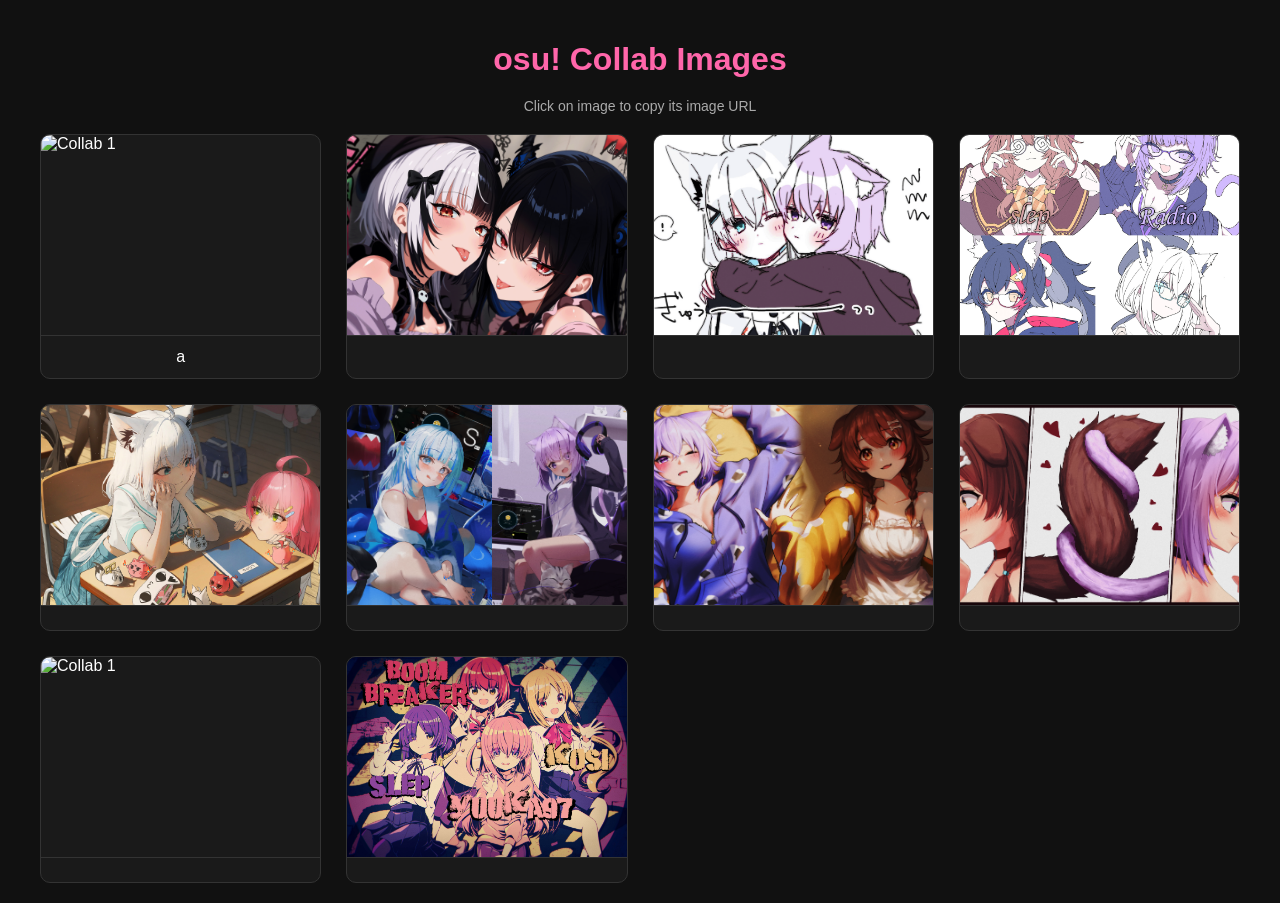
==== index.html @ 00c836ff "a" ====
<!DOCTYPE html>
<html lang="en">
<head>
  <meta charset="UTF-8" />
  <meta name="viewport" content="width=device-width, initial-scale=1.0" />
  <title>osu! Collab Images</title>
  <link rel="icon" type="image/x-icon" href="icons/U+2630(pink) small.ico">
  <style>
    body {
      font-family: sans-serif;
      background: #111;
      color: #fff;
      margin: 0;
      padding: 20px;
    }
    h1 {
      text-align: center;
      margin-bottom: 20px;
      color: #ff66aa;
    }
    .instructions {
      text-align: center;
      margin-bottom: 20px;
      color: #aaa;
      font-size: 14px;
    }
    .gallery {
      display: grid;
      grid-template-columns: repeat(auto-fill, minmax(280px, 1fr));
      gap: 25px;
      max-width: 1200px;
      margin: 0 auto;
    }
    .image-card {
      background: #1a1a1a;
      border-radius: 10px;
      overflow: hidden;
      transition: transform 0.2s ease, box-shadow 0.2s ease;
      border: 1px solid #333;
    }
    .image-card:hover {
      transform: translateY(-0px);
      box-shadow: 0 5px 15px rgba(255, 102, 170, 0.2);
      border-color: #ff66aa;
    }
    .image-container {
      width: 100%;
      height: 200px;
      overflow: hidden;
      display: flex;
      align-items: center;
      justify-content: center;
    }
    .image-container img {
      width: 100%;
      height: 100%;
      object-fit: cover;
      cursor: pointer;
      transition: transform 0.3s ease;
    }
    .image-card:hover .image-container img {
      transform: scale(1.00);
    }
    .image-title {
      padding: 12px 15px;
      text-align: center;
      font-weight: 500;
      border-top: 1px solid #333;
    }
    .copy-notification {
      position: fixed;
      top: 20px;
      left: 50%;
      transform: translateX(-50%);
      background: rgba(0, 0, 0, 0.9);
      color: white;
      padding: 12px 25px;
      border-radius: 5px;
      border: 1px solid #ff66aa;
      opacity: 0;
      transition: opacity 0.3s;
      z-index: 100;
      font-size: 14px;
    }
    .copy-notification.show {
      opacity: 1;
    }
  </style>
</head>
<body>
  <h1>osu! Collab Images</h1>
  <div class="instructions">Click on image to copy its image URL</div>

  <div class="gallery">

     <div class="image-card">
          <div class="image-container">
            <img src="images/11.png" alt="Collab 1">
          </div>
          <div class="image-title">a</div>
        </div>  

     <div class="image-card">
          <div class="image-container">
            <img src="images/9.png" alt="Collab 1">
          </div>
          <div class="image-title"></div>
        </div>  
    
     <div class="image-card">
          <div class="image-container">
            <img src="images/8.png" alt="Collab 1">
          </div>
          <div class="image-title"></div>
        </div>    
    
    <div class="image-card">
      <div class="image-container">
        <img src="images/7.jpg" alt="Collab 1">
      </div>
      <div class="image-title"></div>
    </div>

    <div class="image-card">
     <div class="image-container">
       <img src="images/6.jpg" alt="Collab 1">
     </div>
     <div class="image-title"></div>
   </div>
   
   <div class="image-card">
     <div class="image-container">
       <img src="images/5.png" alt="Collab 1">
     </div>
     <div class="image-title"></div>
   </div>
   
   <div class="image-card">
     <div class="image-container">
       <img src="images/4.png" alt="Collab 1">
     </div>
     <div class="image-title"></div>
   </div>
   
   <div class="image-card">
     <div class="image-container">
       <img src="images/3.png" alt="Collab 1">
     </div>
     <div class="image-title"></div>
   </div>
   
   <div class="image-card">
     <div class="image-container">
       <img src="images/2.png" alt="Collab 1">
     </div>
     <div class="image-title"></div>
   </div>
   
   <div class="image-card">
     <div class="image-container">
       <img src="images/1.jpg" alt="Collab 1">
     </div>
     <div class="image-title"></div>
   </div>
   

  </div>
  
  <div class="copy-notification" id="copyNotification">Image URL copied to clipboard!</div>

  <script>
    document.querySelectorAll('.image-container img').forEach(img => {
      img.addEventListener('click', () => {
        navigator.clipboard.writeText(img.src).then(() => {
          const notification = document.getElementById('copyNotification');
          notification.classList.add('show');
          setTimeout(() => {
            notification.classList.remove('show');
          }, 2000);
        }).catch(err => {
          console.error('Failed to copy: ', err);
        });
      });
    });
  </script>
</body>
</html>
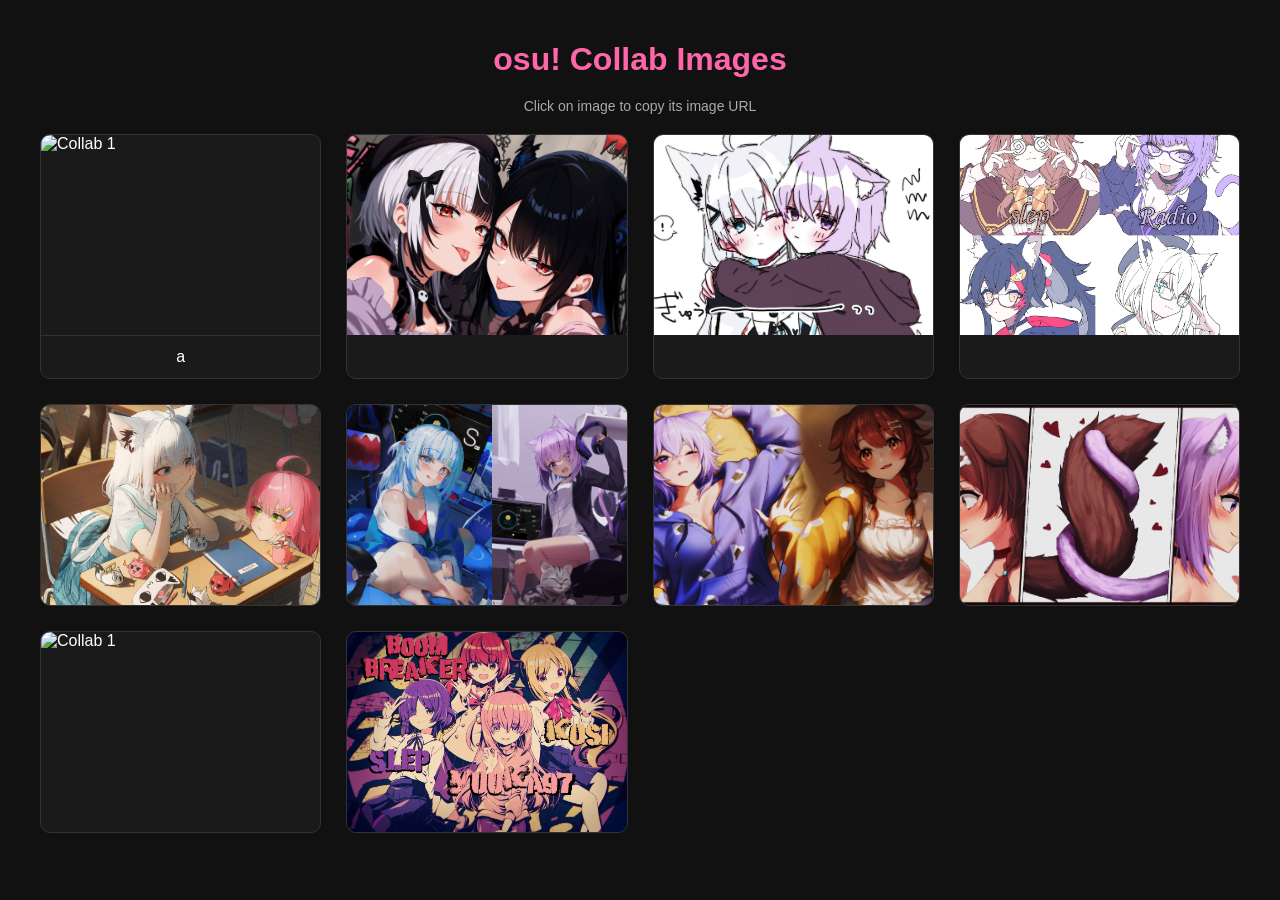
==== commit 08b00658: "Update index.html" ====
--- a/index.html
+++ b/index.html
@@ -67,6 +67,10 @@
       font-weight: 500;
       border-top: 1px solid #333;
     }
+
+    .image-title:empty {
+  display: none;
+}
     .copy-notification {
       position: fixed;
       top: 20px;
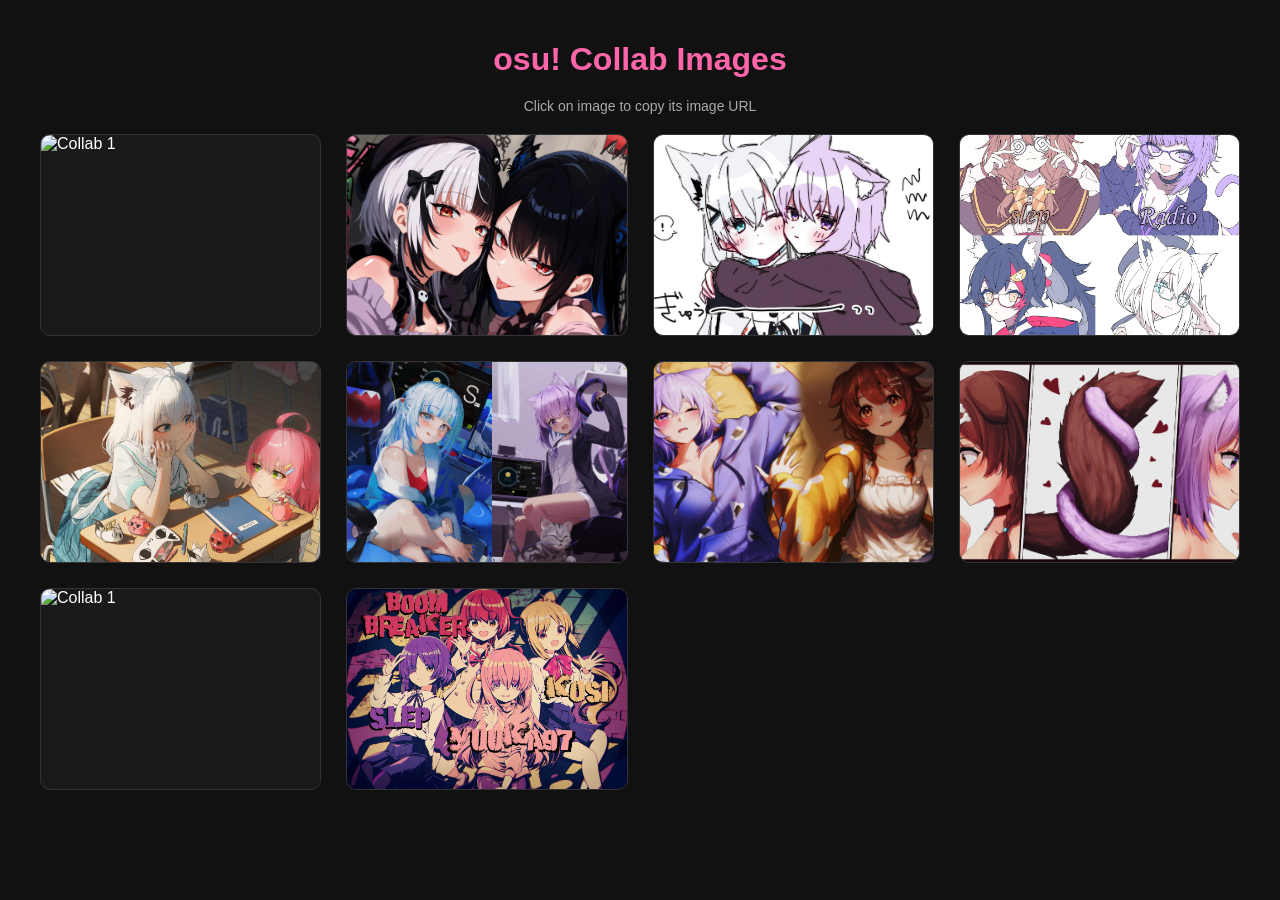
==== commit 27a6c248: "Update index.html" ====
--- a/index.html
+++ b/index.html
@@ -101,7 +101,7 @@
           <div class="image-container">
             <img src="images/11.png" alt="Collab 1">
           </div>
-          <div class="image-title">a</div>
+          <div class="image-title"></div>
         </div>  
 
      <div class="image-card">
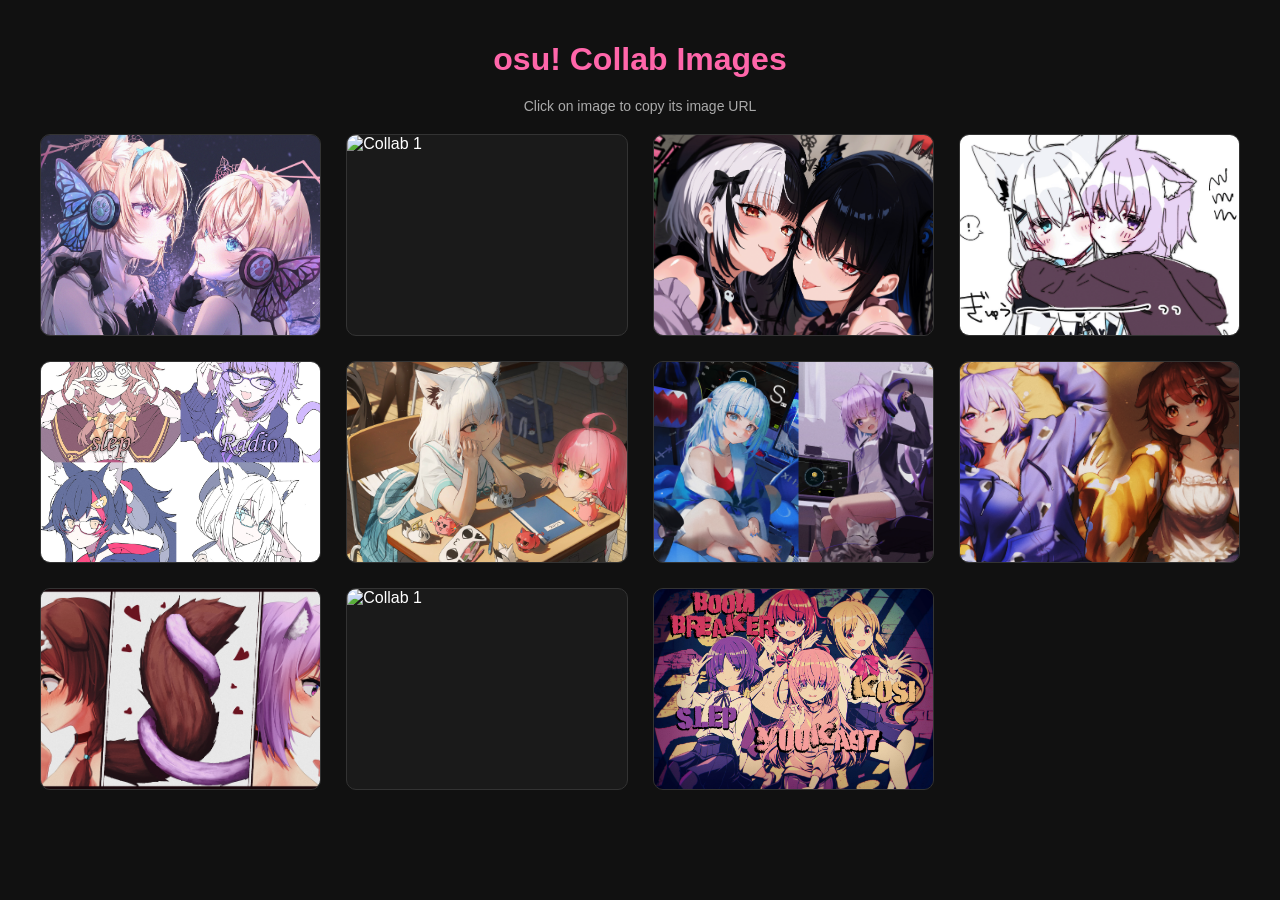
==== commit e0e2b934: "Add new image to gallery in index.html" ====
--- a/index.html
+++ b/index.html
@@ -99,6 +99,13 @@
 
      <div class="image-card">
           <div class="image-container">
+            <img src="images/12.jpg" alt="Collab 1">
+          </div>
+          <div class="image-title"></div>
+        </div> 
+    
+     <div class="image-card">
+          <div class="image-container">
             <img src="images/11.png" alt="Collab 1">
           </div>
           <div class="image-title"></div>
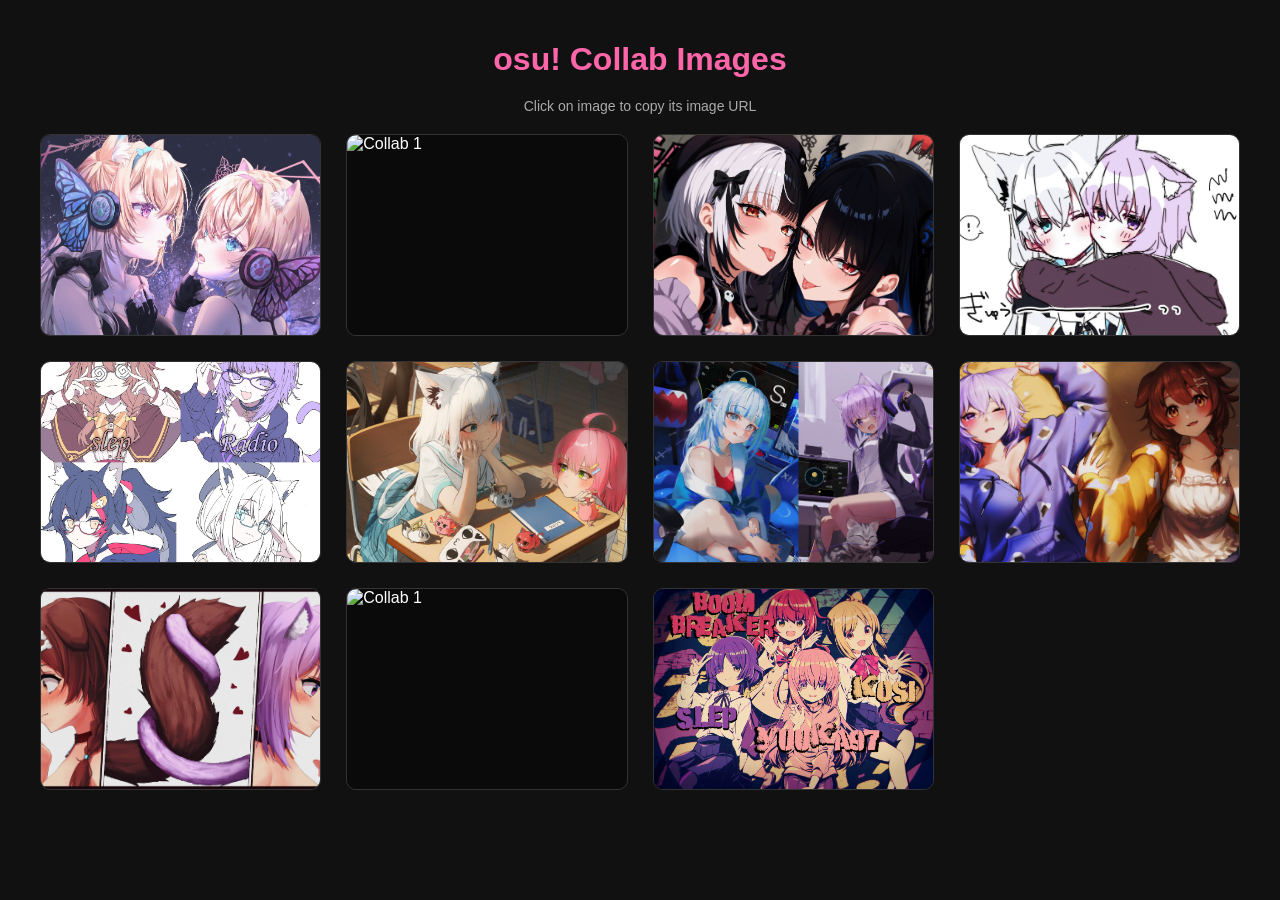
==== commit 5ed2999b: "add emotes page and fix css" ====
--- a/index.html
+++ b/index.html
@@ -5,91 +5,7 @@
   <meta name="viewport" content="width=device-width, initial-scale=1.0" />
   <title>osu! Collab Images</title>
   <link rel="icon" type="image/x-icon" href="icons/U+2630(pink) small.ico">
-  <style>
-    body {
-      font-family: sans-serif;
-      background: #111;
-      color: #fff;
-      margin: 0;
-      padding: 20px;
-    }
-    h1 {
-      text-align: center;
-      margin-bottom: 20px;
-      color: #ff66aa;
-    }
-    .instructions {
-      text-align: center;
-      margin-bottom: 20px;
-      color: #aaa;
-      font-size: 14px;
-    }
-    .gallery {
-      display: grid;
-      grid-template-columns: repeat(auto-fill, minmax(280px, 1fr));
-      gap: 25px;
-      max-width: 1200px;
-      margin: 0 auto;
-    }
-    .image-card {
-      background: #1a1a1a;
-      border-radius: 10px;
-      overflow: hidden;
-      transition: transform 0.2s ease, box-shadow 0.2s ease;
-      border: 1px solid #333;
-    }
-    .image-card:hover {
-      transform: translateY(-0px);
-      box-shadow: 0 5px 15px rgba(255, 102, 170, 0.2);
-      border-color: #ff66aa;
-    }
-    .image-container {
-      width: 100%;
-      height: 200px;
-      overflow: hidden;
-      display: flex;
-      align-items: center;
-      justify-content: center;
-    }
-    .image-container img {
-      width: 100%;
-      height: 100%;
-      object-fit: cover;
-      cursor: pointer;
-      transition: transform 0.3s ease;
-    }
-    .image-card:hover .image-container img {
-      transform: scale(1.00);
-    }
-    .image-title {
-      padding: 12px 15px;
-      text-align: center;
-      font-weight: 500;
-      border-top: 1px solid #333;
-    }
-
-    .image-title:empty {
-  display: none;
-}
-    .copy-notification {
-      position: fixed;
-      top: 20px;
-      left: 50%;
-      transform: translateX(-50%);
-      background: rgba(0, 0, 0, 0.9);
-      color: white;
-      padding: 12px 25px;
-      border-radius: 5px;
-      border: 1px solid #ff66aa;
-      opacity: 0;
-      transition: opacity 0.3s;
-      z-index: 100;
-      font-size: 14px;
-    }
-    .copy-notification.show {
-      opacity: 1;
-    }
-  </style>
+  <link rel="stylesheet" href="style.css">
 </head>
 <body>
   <h1>osu! Collab Images</h1>
--- a/style.css
+++ b/style.css
@@ -0,0 +1,158 @@
+:root {
+  --bg-dark: #111;
+  --bg-card: #1a1a1a;
+  --bg-container: #0a0a0a;
+  --bg-overlay: rgba(0, 0, 0, 0.9);
+  --text-primary: #fff;
+  --text-secondary: #aaa;
+  --text-title: 12px;
+  --color-pink: #ff66aa;
+  --color-pink-light: #ff99cc;
+  --color-pink-transparent: rgba(255, 102, 170, 0.2);
+  --color-blue: #6688ff;
+  --color-blue-light: #8899ff;
+  --border-color: #333;
+}
+
+body {
+  font-family: sans-serif;
+  background: var(--bg-dark);
+  color: var(--text-primary);
+  margin: 0;
+  padding: 20px;
+}
+
+h1 {
+  text-align: center;
+  margin-bottom: 20px;
+  color: var(--color-pink);
+}
+
+.instructions {
+  text-align: center;
+  margin-bottom: 20px;
+  color: var(--text-secondary);
+  font-size: 14px;
+}
+
+.gallery {
+  display: grid;
+  grid-template-columns: repeat(auto-fill, minmax(280px, 1fr));
+  gap: 25px;
+  max-width: 1200px;
+  margin: 0 auto;
+}
+
+.image-card {
+  background: var(--bg-card);
+  border-radius: 10px;
+  overflow: hidden;
+  transition: transform 0.2s ease, box-shadow 0.2s ease;
+  border: 1px solid var(--border-color);
+}
+
+.image-card:hover {
+  box-shadow: 0 5px 15px var(--color-pink-transparent);
+  border-color: var(--color-pink);
+}
+
+.image-container {
+  width: 100%;
+  height: 200px;
+  overflow: hidden;
+  display: flex;
+  align-items: center;
+  justify-content: center;
+  background: var(--bg-container);
+}
+
+.image-container img {
+  width: 100%;
+  height: 100%;
+  object-fit: cover;
+  cursor: pointer;
+  transition: transform 0.3s ease;
+}
+
+.image-title {
+  padding: 12px 15px;
+  text-align: center;
+  font-weight: 500;
+  border-top: 1px solid var(--border-color);
+  font-size: var(--text-title);
+  word-break: break-all;
+}
+
+.image-title:empty {
+  display: none;
+}
+
+.button-group {
+  padding: 10px;
+  display: flex;
+  gap: 8px;
+  justify-content: center;
+  border-top: 1px solid var(--border-color);
+}
+
+.copy-btn {
+  flex: 1;
+  padding: 8px 12px;
+  background: var(--color-pink);
+  color: var(--text-primary);
+  border: none;
+  border-radius: 5px;
+  cursor: pointer;
+  font-size: 12px;
+  font-weight: 500;
+  transition: background 0.2s ease;
+}
+
+.copy-btn:hover {
+  background: var(--color-pink-light);
+}
+
+.copy-btn.md {
+  background: var(--color-blue);
+}
+
+.copy-btn.md:hover {
+  background: var(--color-blue-light);
+}
+
+.copy-notification {
+  position: fixed;
+  top: 20px;
+  left: 50%;
+  transform: translateX(-50%);
+  background: var(--bg-overlay);
+  color: var(--text-primary);
+  padding: 12px 25px;
+  border-radius: 5px;
+  border: 1px solid var(--color-pink);
+  opacity: 0;
+  transition: opacity 0.3s;
+  z-index: 100;
+  font-size: 14px;
+}
+
+.copy-notification.show {
+  opacity: 1;
+}
+
+.back-link {
+  text-align: center;
+  margin-top: 30px;
+  padding-top: 20px;
+  border-top: 1px solid var(--border-color);
+}
+
+.back-link a {
+  color: var(--color-pink);
+  text-decoration: none;
+  transition: color 0.2s ease;
+}
+
+.back-link a:hover {
+  color: var(--color-pink-light);
+}
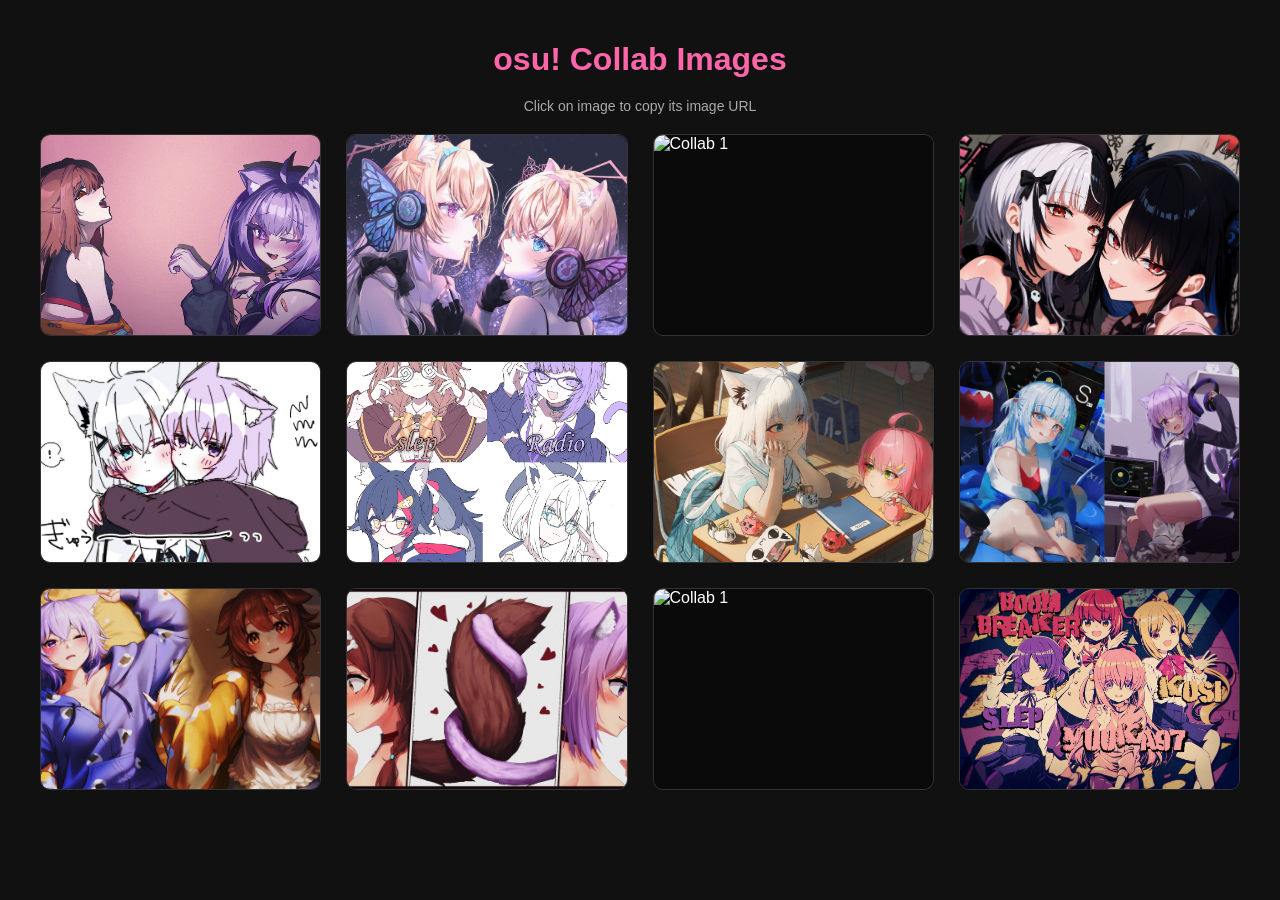
==== commit 6a0c517a: "Update index.html" ====
--- a/index.html
+++ b/index.html
@@ -13,6 +13,14 @@
 
   <div class="gallery">
 
+
+     <div class="image-card">
+          <div class="image-container">
+            <img src="images/13.png" alt="Collab 1">
+          </div>
+          <div class="image-title"></div>
+        </div> 
+    
      <div class="image-card">
           <div class="image-container">
             <img src="images/12.jpg" alt="Collab 1">
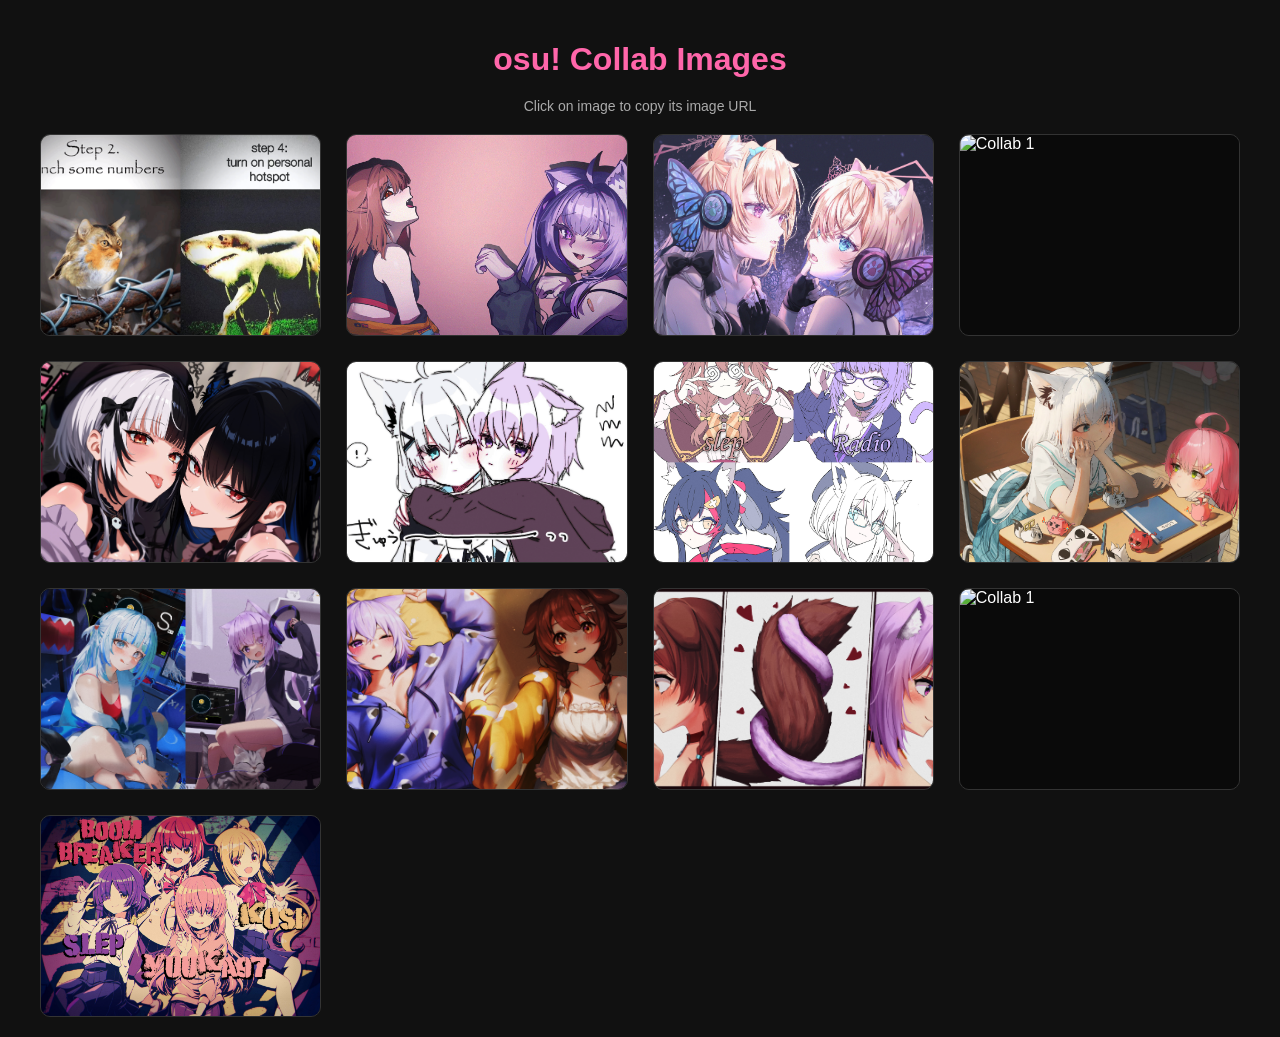
==== commit e224594b: "Update index.html" ====
--- a/index.html
+++ b/index.html
@@ -14,6 +14,13 @@
   <div class="gallery">
 
 
+         <div class="image-card">
+          <div class="image-container">
+            <img src="images/14.png" alt="Collab 1">
+          </div>
+          <div class="image-title"></div>
+        </div> 
+    
      <div class="image-card">
           <div class="image-container">
             <img src="images/13.png" alt="Collab 1">
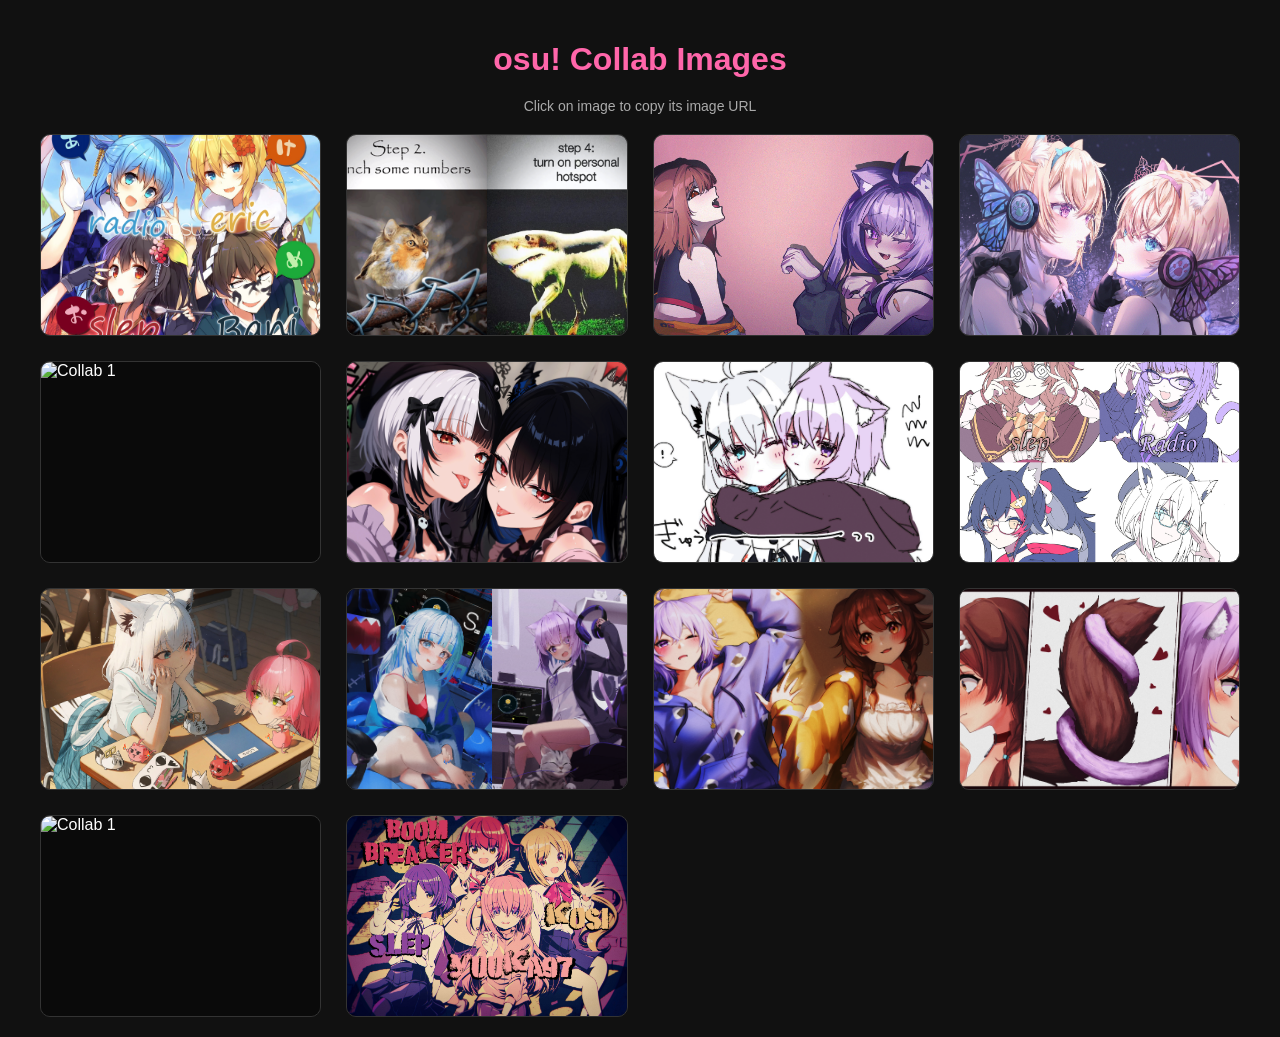
==== commit a33bc987: "Update index.html" ====
--- a/index.html
+++ b/index.html
@@ -13,7 +13,13 @@
 
   <div class="gallery">
 
-
+         <div class="image-card">
+          <div class="image-container">
+            <img src="images/konosuba.png" alt="Collab 1">
+          </div>
+          <div class="image-title"></div>
+        </div> 
+    
          <div class="image-card">
           <div class="image-container">
             <img src="images/14.png" alt="Collab 1">
